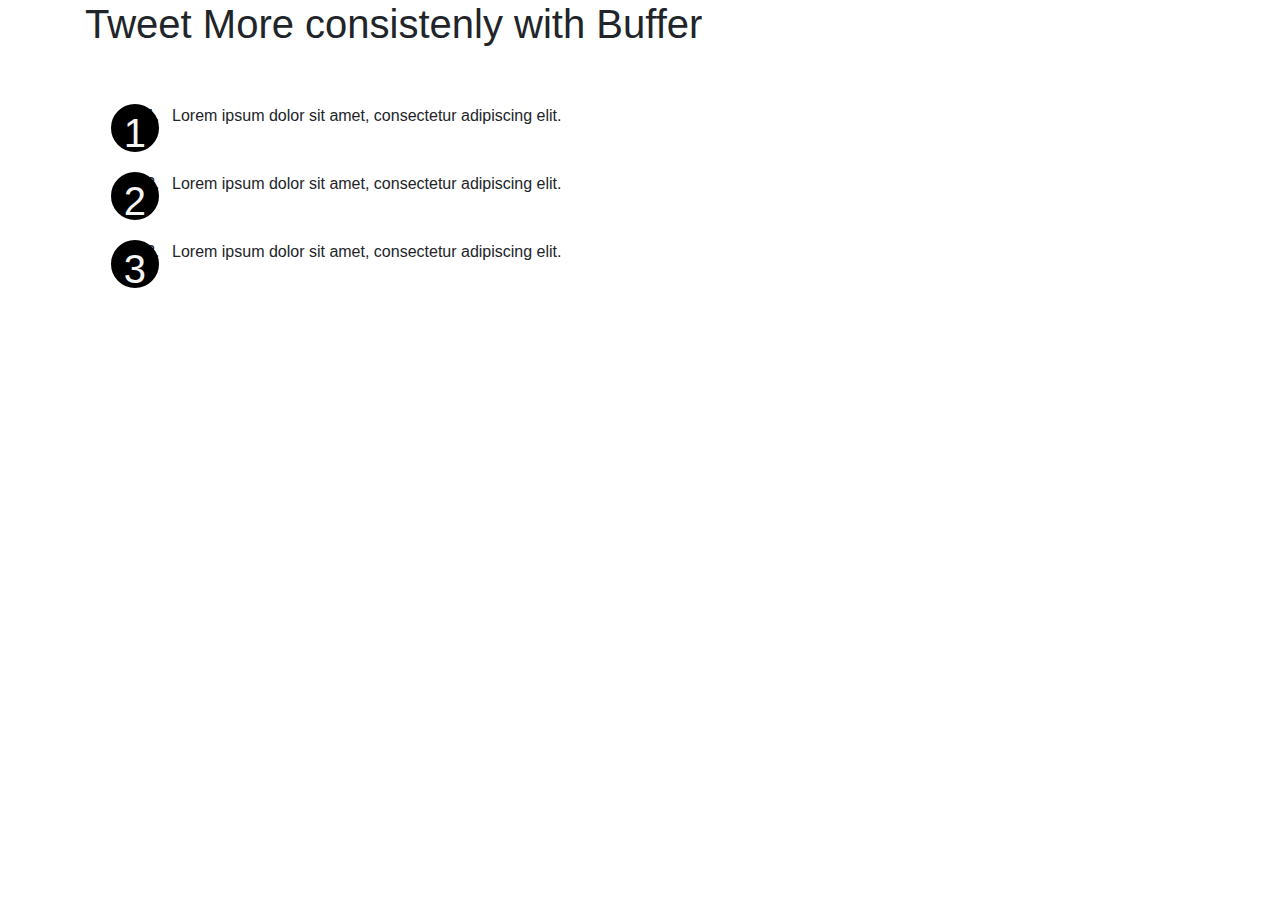
==== LandingPage/index.html @ 136f6d45 "commit" ====
<!DOCTYPE html>
<html lang="en" >

<head>

  <meta charset="UTF-8">
  <title>GYMNOS</title>

    <link rel="stylesheet"
          href="https://stackpath.bootstrapcdn.com/bootstrap/4.3.1/css/bootstrap.min.css"
          integrity="sha384-ggOyR0iXCbMQv3Xipma34MD+dH/1fQ784/j6cY/iJTQUOhcWr7x9JvoRxT2MZw1T"
          crossorigin="anonymous">
  <link rel="stylesheet" type="text/css" href="styles.css">

  
</head>



<body> 

    <div class="container">
        <h1>Tweet More consistenly with Buffer</h1>
        <br><br>

        <div class="container">
            <ol class="number-bulet">
                <li>Lorem ipsum dolor sit amet, consectetur adipiscing elit.</li>
                <li>Lorem ipsum dolor sit amet, consectetur adipiscing elit.</li>
                <li>Lorem ipsum dolor sit amet, consectetur adipiscing elit.</li>
            </ol>
        </div>

    </div>

    <script src="https://code.jquery.com/jquery-3.3.1.slim.min.js" integrity="sha384-q8i/X+965DzO0rT7abK41JStQIAqVgRVzpbzo5smXKp4YfRvH+8abtTE1Pi6jizo" crossorigin="anonymous"></script>
    <script src="https://cdnjs.cloudflare.com/ajax/libs/popper.js/1.14.7/umd/popper.min.js" integrity="sha384-UO2eT0CpHqdSJQ6hJty5KVphtPhzWj9WO1clHTMGa3JDZwrnQq4sF86dIHNDz0W1" crossorigin="anonymous"></script>
    <script src="https://stackpath.bootstrapcdn.com/bootstrap/4.3.1/js/bootstrap.min.js" integrity="sha384-JjSmVgyd0p3pXB1rRibZUAYoIIy6OrQ6VrjIEaFf/nJGzIxFDsf4x0xIM+B07jRM" crossorigin="anonymous"></script>

    
</body>
---- LandingPage/styles.css ----
.container{

}

ol.number-bulet {
  list-style-type: none;
  list-style-type: decimal;
  margin: 0;
  margin-left: 4em;
  padding: 0;
  counter-reset: li-counter;
}

ol.number-bulet > li{
  position: relative;
  margin-bottom: 20px;
  padding-left: 0.5em;
  min-height: 3em;
}
ol.number-bulet > li:before {
  position: absolute;
  top: 0;
  left: -1.33em;
  width: 1.2em;
  height: 1.2em;
  font-size: 2.5em;
  line-height: 1.2;
  text-align: center;
  color: #f5f5f5;
  border: 5px solid #000;
  border-radius: 50%;
  background-color: #000;
  content: counter(li-counter);
  counter-increment: li-counter;
}
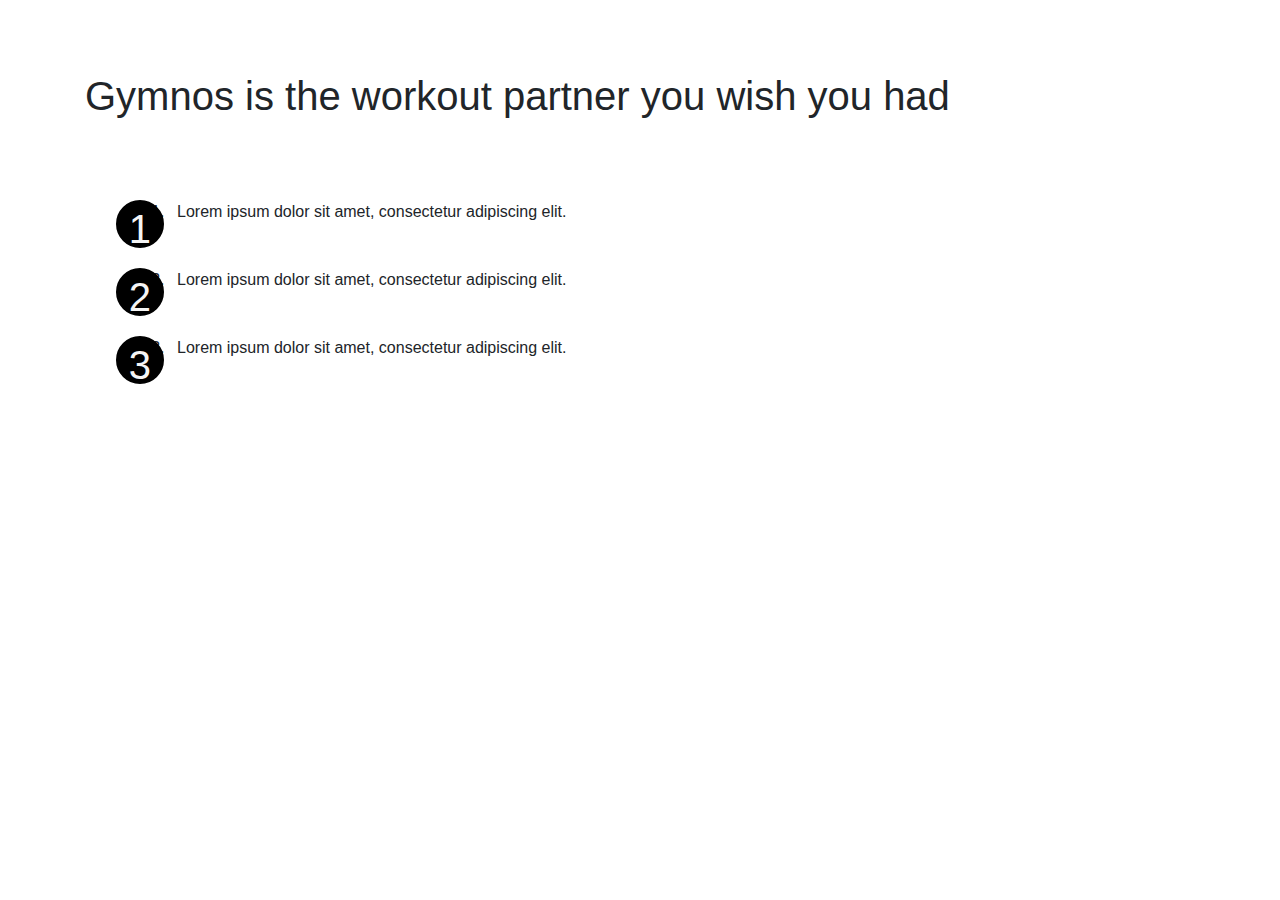
==== commit 1303448c: "added images" ====
--- a/LandingPage/index.html
+++ b/LandingPage/index.html
@@ -17,13 +17,14 @@
 
 
 
-<body> 
+<body>
 
     <div class="container">
-        <h1>Tweet More consistenly with Buffer</h1>
-        <br><br>
+        <br><br><br>
+        <h1>Gymnos is the workout partner you wish you had</h1>
+        <br><br><br>
 
-        <div class="container">
+        <div class="indent container">
             <ol class="number-bulet">
                 <li>Lorem ipsum dolor sit amet, consectetur adipiscing elit.</li>
                 <li>Lorem ipsum dolor sit amet, consectetur adipiscing elit.</li>
--- a/LandingPage/styles.css
+++ b/LandingPage/styles.css
@@ -1,6 +1,10 @@
 
 .container{
 
+}
+
+.indent{
+  padding-left: 20px;
 }
 
 ol.number-bulet {
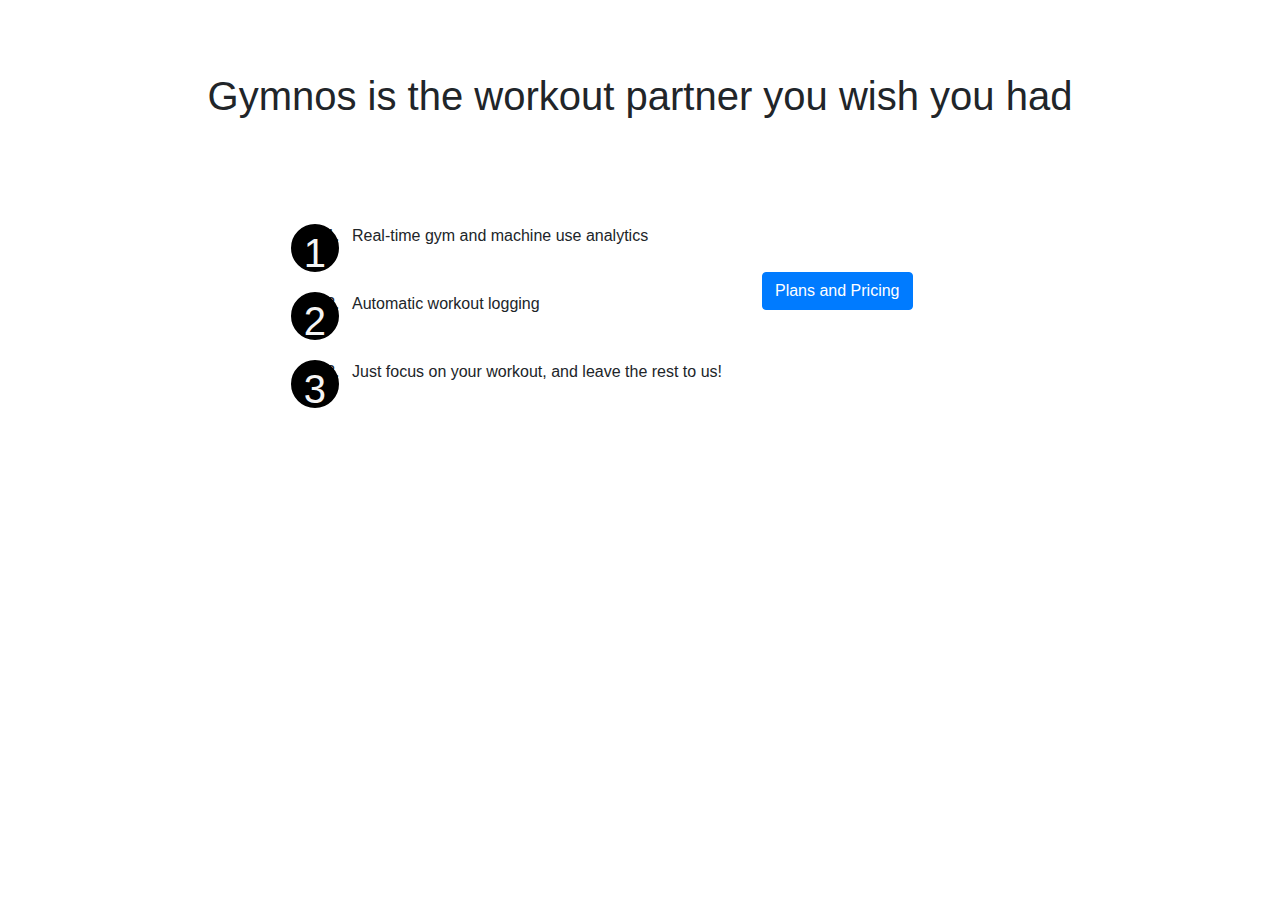
==== commit 15af72eb: "stuff" ====
--- a/LandingPage/index.html
+++ b/LandingPage/index.html
@@ -22,16 +22,23 @@
     <div class="container">
         <br><br><br>
         <h1>Gymnos is the workout partner you wish you had</h1>
-        <br><br><br>
+        <br><br><br><br>
 
         <div class="indent container">
-            <ol class="number-bulet">
-                <li>Lorem ipsum dolor sit amet, consectetur adipiscing elit.</li>
-                <li>Lorem ipsum dolor sit amet, consectetur adipiscing elit.</li>
-                <li>Lorem ipsum dolor sit amet, consectetur adipiscing elit.</li>
-            </ol>
+            <div class="col">
+                <ol class="number-bulet">
+                    <li>Real-time gym and machine use analytics</li>
+                    <li>Automatic workout logging</li>
+                    <li>Just focus on your workout, and leave the rest to us!</li>
+                </ol>
+                <div style="padding-left: 40px">
+                    <br><br>
+                    <button class="btn btn-primary">Plans and Pricing</button>
+                </div>
+            </div>
+
         </div>
-
+        <hr>
     </div>
 
     <script src="https://code.jquery.com/jquery-3.3.1.slim.min.js" integrity="sha384-q8i/X+965DzO0rT7abK41JStQIAqVgRVzpbzo5smXKp4YfRvH+8abtTE1Pi6jizo" crossorigin="anonymous"></script>
--- a/LandingPage/styles.css
+++ b/LandingPage/styles.css
@@ -1,16 +1,22 @@
 
 .container{
+  display: flex;
+  justify-content: center;
+  align-items: center;
+  flex-direction: column;
 
 }
 
 .indent{
-  padding-left: 20px;
+  padding-left: 180px;
+}
+
+.col{
+  display: flex;
+  flex-direction: row;
 }
 
 ol.number-bulet {
-  list-style-type: none;
-  list-style-type: decimal;
-  margin: 0;
   margin-left: 4em;
   padding: 0;
   counter-reset: li-counter;
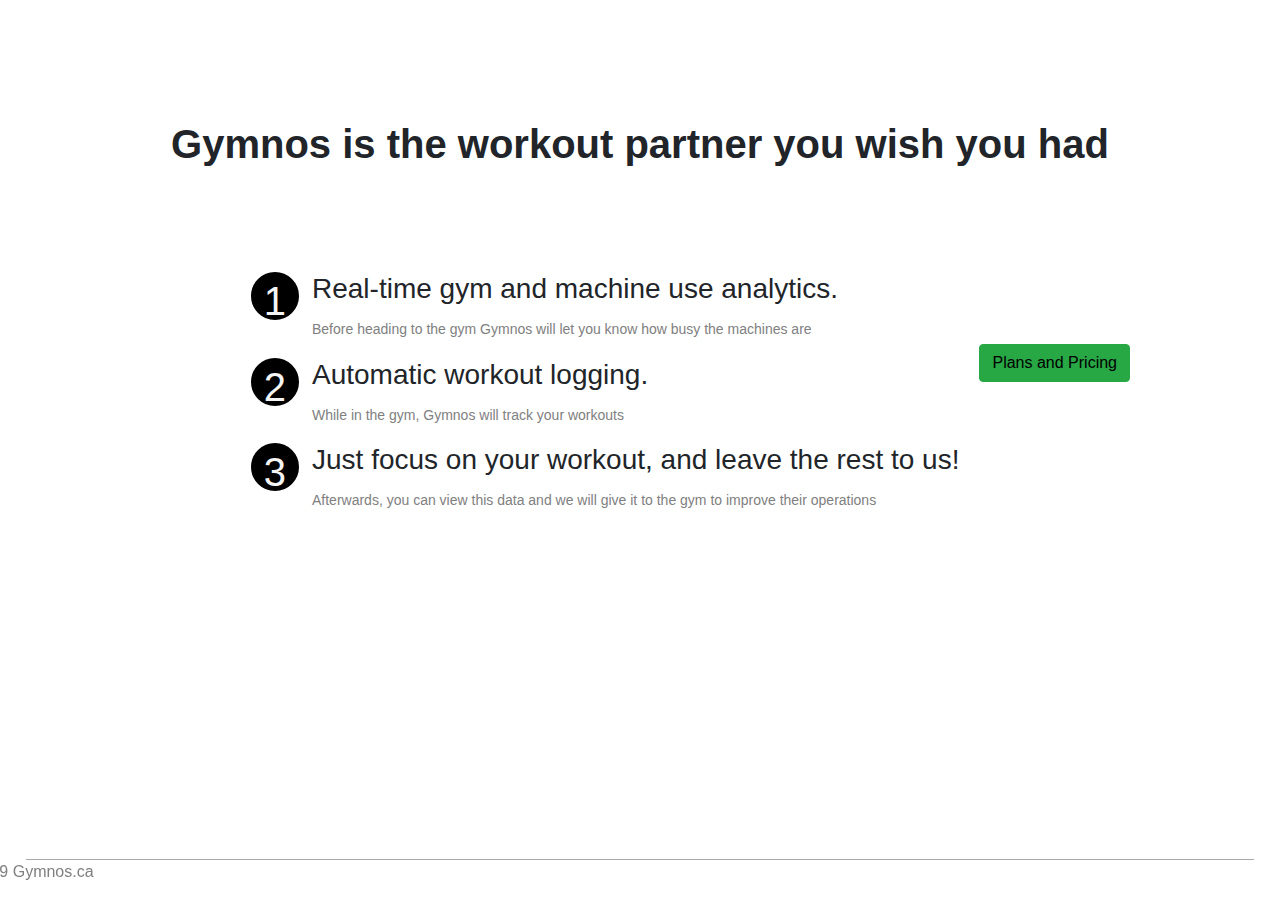
==== commit 90b85d4c: "almost" ====
--- a/LandingPage/index.html
+++ b/LandingPage/index.html
@@ -20,25 +20,39 @@
 <body>
 
     <div class="container">
-        <br><br><br>
-        <h1>Gymnos is the workout partner you wish you had</h1>
+        <br><br><br><br><br>
+        <h1><b>Gymnos is the workout partner you wish you had</b></h1>
         <br><br><br><br>
 
         <div class="indent container">
             <div class="col">
                 <ol class="number-bulet">
-                    <li>Real-time gym and machine use analytics</li>
-                    <li>Automatic workout logging</li>
-                    <li>Just focus on your workout, and leave the rest to us!</li>
+                    <li>
+                        <h3>Real-time gym and machine use analytics.</h3>
+                        <sub style="font-size: 14px; color: gray">Before heading to the gym Gymnos will let you know how busy the machines are</sub>
+                    </li>
+
+                    <li>
+                        <h3>Automatic workout logging.</h3>
+                        <sub style="font-size: 14px; color: gray">While in the gym, Gymnos will track your workouts</sub>
+                    </li>
+
+                    <li>
+                        <h3>Just focus on your workout, and leave the rest to us!</h3>
+                        <sub style="font-size: 14px; color: gray">Afterwards, you can view this data and we will give it to the gym to improve their operations</sub>
+                    </li>
                 </ol>
-                <div style="padding-left: 40px">
-                    <br><br>
-                    <button class="btn btn-primary">Plans and Pricing</button>
+                <div style="padding-left: 20px">
+                    <br><br><br>
+                    <button class="btn btn-success" style="color: black; border-radius: 4px">Plans and Pricing</button>
                 </div>
             </div>
+        </div>
+        <div class="footer">
+            <hr>
+            <p style="margin-left: -1230px; color: gray;">&copy; 2019 Gymnos.ca<p>
+        </div>
 
-        </div>
-        <hr>
     </div>
 
     <script src="https://code.jquery.com/jquery-3.3.1.slim.min.js" integrity="sha384-q8i/X+965DzO0rT7abK41JStQIAqVgRVzpbzo5smXKp4YfRvH+8abtTE1Pi6jizo" crossorigin="anonymous"></script>
--- a/LandingPage/styles.css
+++ b/LandingPage/styles.css
@@ -8,7 +8,26 @@
 }
 
 .indent{
-  padding-left: 180px;
+  padding-left: 140px;
+}
+
+hr {
+  border: 0;
+  clear: both;
+  display: block;
+  width: 96%;
+  background-color: darkgray;
+  height: 1px;
+  margin-bottom: 0;
+}
+
+.footer {
+  position: fixed;
+  left: 0;
+  bottom: 0;
+  width: 100%;
+  color: white;
+  text-align: center;
 }
 
 .col{
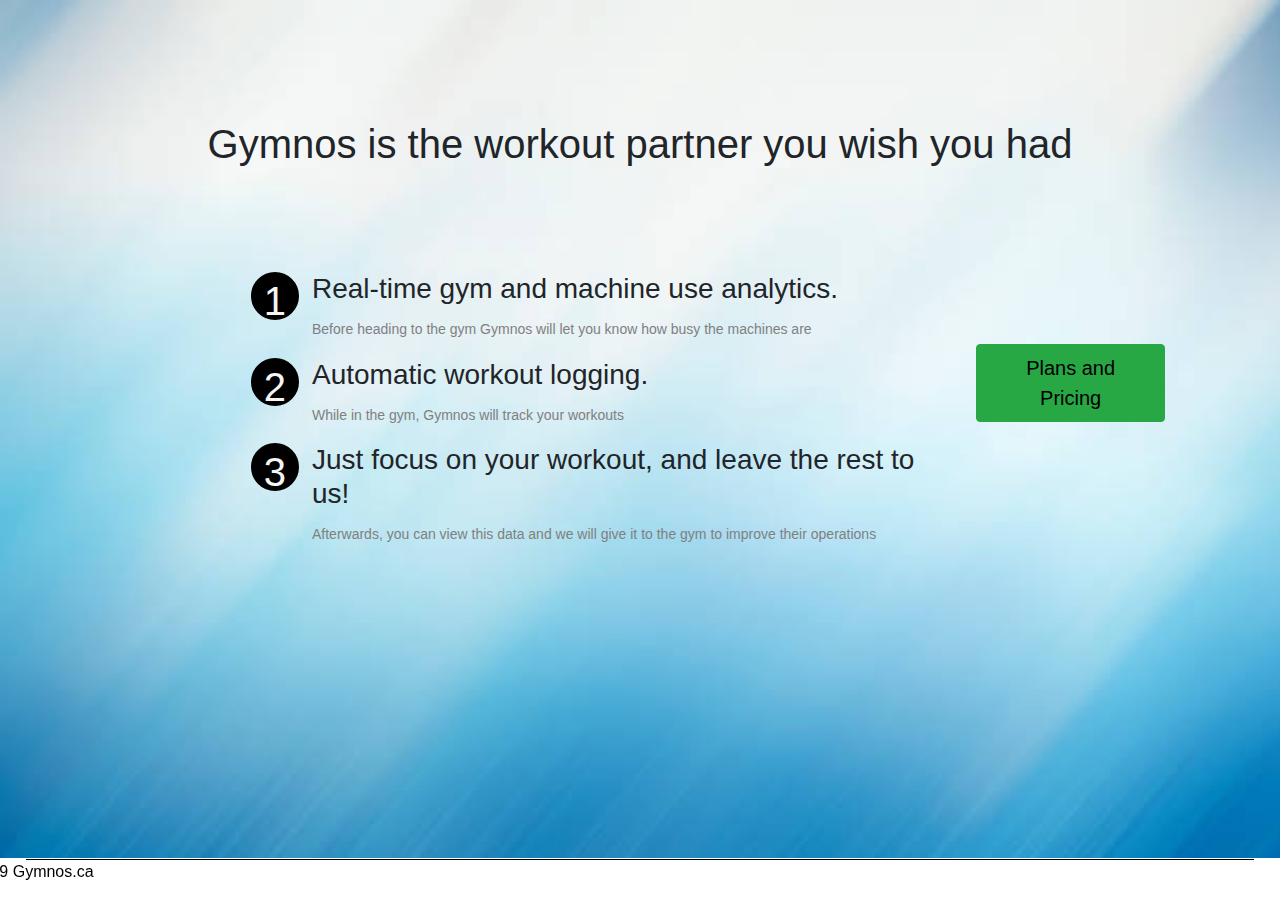
==== commit 347c1ab8: "first page complete" ====
--- a/LandingPage/index.html
+++ b/LandingPage/index.html
@@ -15,13 +15,12 @@
   
 </head>
 
-
-
 <body>
 
+<div class="background">
     <div class="container">
         <br><br><br><br><br>
-        <h1><b>Gymnos is the workout partner you wish you had</b></h1>
+        <h1>Gymnos is the workout partner you wish you had</h1>
         <br><br><br><br>
 
         <div class="indent container">
@@ -44,16 +43,17 @@
                 </ol>
                 <div style="padding-left: 20px">
                     <br><br><br>
-                    <button class="btn btn-success" style="color: black; border-radius: 4px">Plans and Pricing</button>
+                    <button class="btn btn-success btn-lg" style="color: black; border-radius: 4px">Plans and Pricing</button>
                 </div>
             </div>
         </div>
         <div class="footer">
             <hr>
-            <p style="margin-left: -1230px; color: gray;">&copy; 2019 Gymnos.ca<p>
+            <p style="margin-left: -1230px; color: black;">&copy; 2019 Gymnos.ca<p>
         </div>
 
     </div>
+</div>
 
     <script src="https://code.jquery.com/jquery-3.3.1.slim.min.js" integrity="sha384-q8i/X+965DzO0rT7abK41JStQIAqVgRVzpbzo5smXKp4YfRvH+8abtTE1Pi6jizo" crossorigin="anonymous"></script>
     <script src="https://cdnjs.cloudflare.com/ajax/libs/popper.js/1.14.7/umd/popper.min.js" integrity="sha384-UO2eT0CpHqdSJQ6hJty5KVphtPhzWj9WO1clHTMGa3JDZwrnQq4sF86dIHNDz0W1" crossorigin="anonymous"></script>
--- a/LandingPage/styles.css
+++ b/LandingPage/styles.css
@@ -1,4 +1,9 @@
 
+.background{
+  background: url("images/Gymnos background.jpg") no-repeat;
+  background-size: cover;
+  padding-bottom: 280px;
+}
 .container{
   display: flex;
   justify-content: center;
@@ -16,7 +21,7 @@
   clear: both;
   display: block;
   width: 96%;
-  background-color: darkgray;
+  background-color: black;
   height: 1px;
   margin-bottom: 0;
 }
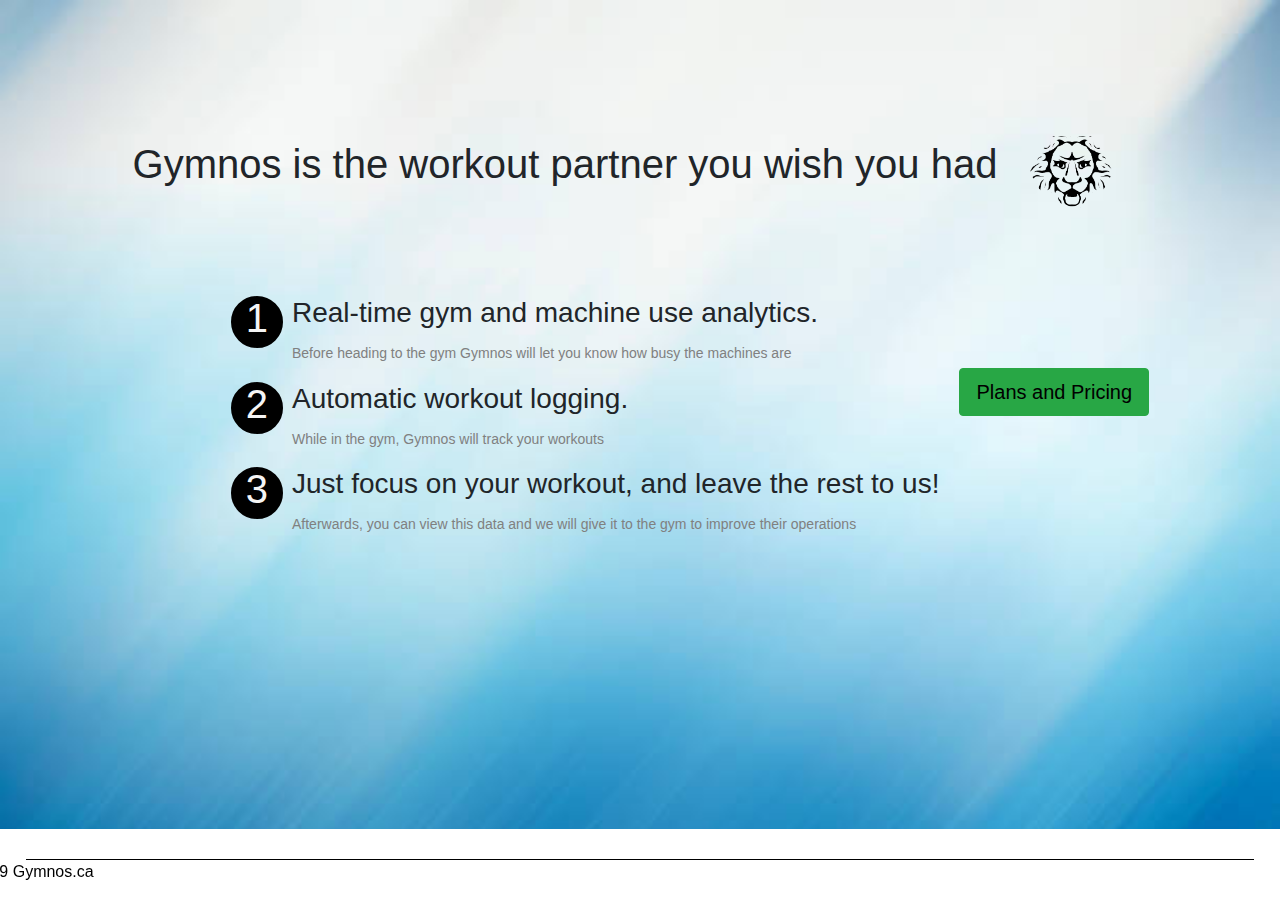
==== commit 60b3c049: "done" ====
--- a/LandingPage/index.html
+++ b/LandingPage/index.html
@@ -20,8 +20,11 @@
 <div class="background">
     <div class="container">
         <br><br><br><br><br>
-        <h1>Gymnos is the workout partner you wish you had</h1>
-        <br><br><br><br>
+        <div class="row">
+            <h1 style="padding-top: 20px">Gymnos is the workout partner you wish you had</h1>
+            <img src="images/transparent%20gymnos%20sticker.png" alt="Gymnos logo" style="width: 150px;">
+        </div>
+        <br><br><br>
 
         <div class="indent container">
             <div class="col">
@@ -43,7 +46,7 @@
                 </ol>
                 <div style="padding-left: 20px">
                     <br><br><br>
-                    <button class="btn btn-success btn-lg" style="color: black; border-radius: 4px">Plans and Pricing</button>
+                    <button onclick="window.location.href = 'contact.html';" class="btn btn-success btn-lg" style="color: black; border-radius: 4px">Plans and Pricing</button>
                 </div>
             </div>
         </div>
--- a/LandingPage/styles.css
+++ b/LandingPage/styles.css
@@ -2,7 +2,7 @@
 .background{
   background: url("images/Gymnos background.jpg") no-repeat;
   background-size: cover;
-  padding-bottom: 280px;
+  padding-bottom: 260px;
 }
 .container{
   display: flex;
@@ -13,7 +13,12 @@
 }
 
 .indent{
-  padding-left: 140px;
+  padding-left: 120px;
+}
+
+.row{
+  display: flex;
+  flex-direction: row;
 }
 
 hr {
@@ -56,10 +61,10 @@
   position: absolute;
   top: 0;
   left: -1.33em;
-  width: 1.2em;
-  height: 1.2em;
+  width: 1.3em;
+  height: 1.3em;
   font-size: 2.5em;
-  line-height: 1.2;
+  line-height: 0.85;
   text-align: center;
   color: #f5f5f5;
   border: 5px solid #000;
@@ -67,4 +72,23 @@
   background-color: #000;
   content: counter(li-counter);
   counter-increment: li-counter;
+}
+
+
+
+
+
+
+.contact {
+  padding-top: 350px;
+}
+
+
+.words {
+  width: 400px;
+  padding-bottom: 30px;
+  padding-top: 30px;
+  text-align: justify;
+  text-justify: inter-word;
+  font-size: 20px;
 }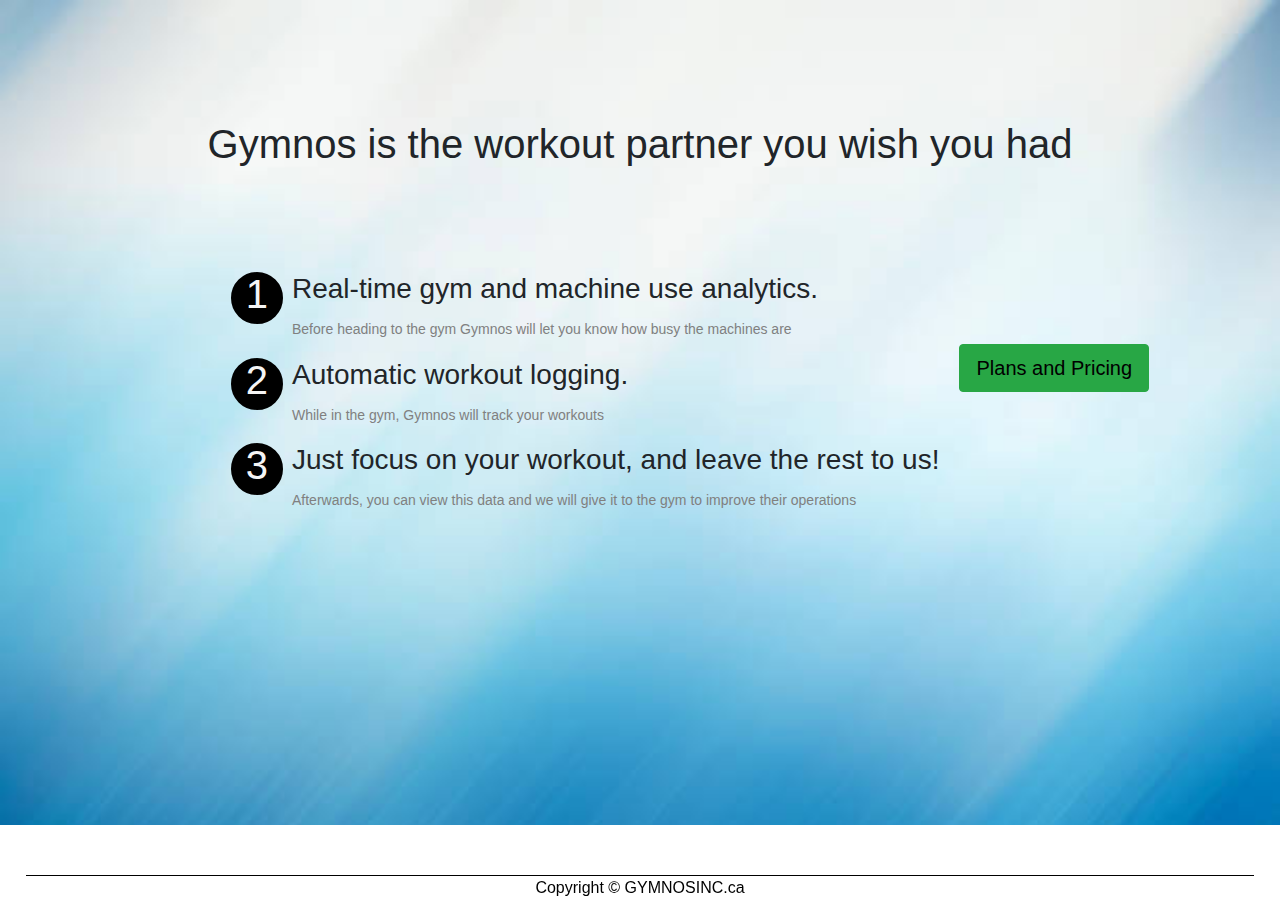
==== commit f3c96fd4: "commit" ====
--- a/LandingPage/index.html
+++ b/LandingPage/index.html
@@ -20,11 +20,8 @@
 <div class="background">
     <div class="container">
         <br><br><br><br><br>
-        <div class="row">
-            <h1 style="padding-top: 20px">Gymnos is the workout partner you wish you had</h1>
-            <img src="images/transparent%20gymnos%20sticker.png" alt="Gymnos logo" style="width: 150px;">
-        </div>
-        <br><br><br>
+        <h1>Gymnos is the workout partner you wish you had</h1>
+        <br><br><br><br>
 
         <div class="indent container">
             <div class="col">
@@ -46,13 +43,13 @@
                 </ol>
                 <div style="padding-left: 20px">
                     <br><br><br>
-                    <button onclick="window.location.href = 'contact.html';" class="btn btn-success btn-lg" style="color: black; border-radius: 4px">Plans and Pricing</button>
+                    <button class="btn btn-success btn-lg" style="color: black; border-radius: 4px">Plans and Pricing</button>
                 </div>
             </div>
         </div>
-        <div class="footer">
+        <div class="footer" style="color: black">
             <hr>
-            <p style="margin-left: -1230px; color: black;">&copy; 2019 Gymnos.ca<p>
+            Copyright &copy; GYMNOSINC.ca
         </div>
 
     </div>
--- a/LandingPage/styles.css
+++ b/LandingPage/styles.css
@@ -2,7 +2,7 @@
 .background{
   background: url("images/Gymnos background.jpg") no-repeat;
   background-size: cover;
-  padding-bottom: 260px;
+  padding-bottom: 280px;
 }
 .container{
   display: flex;
@@ -14,11 +14,6 @@
 
 .indent{
   padding-left: 120px;
-}
-
-.row{
-  display: flex;
-  flex-direction: row;
 }
 
 hr {
@@ -79,13 +74,17 @@
 
 
 
+
+
+
 .contact {
-  padding-top: 350px;
+  padding-top: 210px;
 }
 
 
 .words {
-  width: 400px;
+  font-family: Cambria, Cochin, Georgia, Times, 'Times New Roman', serif;
+  width: 600px;
   padding-bottom: 30px;
   padding-top: 30px;
   text-align: justify;
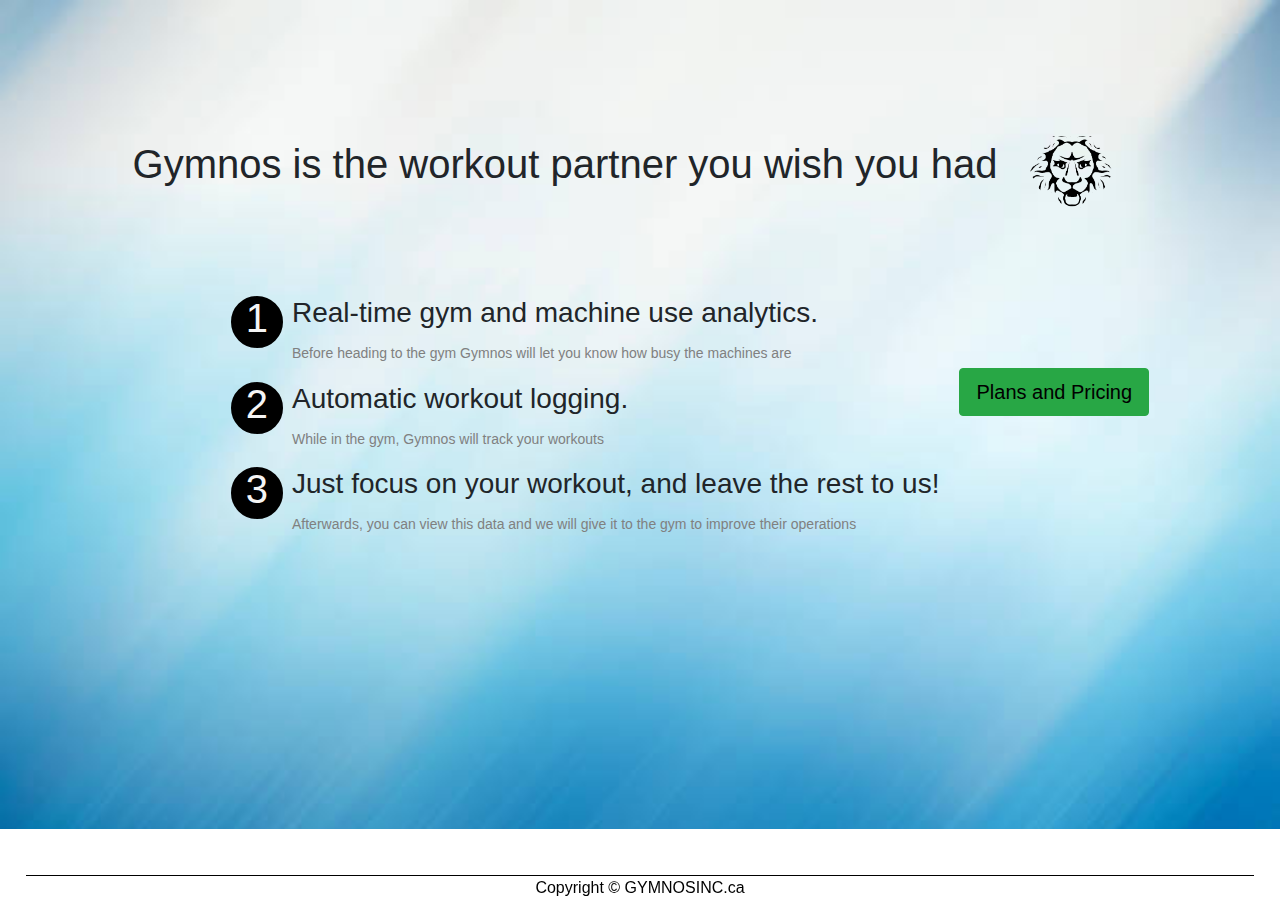
==== commit 43eb6e4b: "Merge branch 'master' of https://github.com/Natu09/LandingPage" ====
--- a/LandingPage/index.html
+++ b/LandingPage/index.html
@@ -20,8 +20,11 @@
 <div class="background">
     <div class="container">
         <br><br><br><br><br>
-        <h1>Gymnos is the workout partner you wish you had</h1>
-        <br><br><br><br>
+        <div class="row">
+            <h1 style="padding-top: 20px">Gymnos is the workout partner you wish you had</h1>
+            <img src="images/transparent%20gymnos%20sticker.png" alt="Gymnos logo" style="width: 150px;">
+        </div>
+        <br><br><br>
 
         <div class="indent container">
             <div class="col">
@@ -43,7 +46,7 @@
                 </ol>
                 <div style="padding-left: 20px">
                     <br><br><br>
-                    <button class="btn btn-success btn-lg" style="color: black; border-radius: 4px">Plans and Pricing</button>
+                    <button onclick="window.location.href = 'contact.html';" class="btn btn-success btn-lg" style="color: black; border-radius: 4px">Plans and Pricing</button>
                 </div>
             </div>
         </div>
--- a/LandingPage/styles.css
+++ b/LandingPage/styles.css
@@ -2,7 +2,7 @@
 .background{
   background: url("images/Gymnos background.jpg") no-repeat;
   background-size: cover;
-  padding-bottom: 280px;
+  padding-bottom: 260px;
 }
 .container{
   display: flex;
@@ -14,6 +14,11 @@
 
 .indent{
   padding-left: 120px;
+}
+
+.row{
+  display: flex;
+  flex-direction: row;
 }
 
 hr {
@@ -74,9 +79,6 @@
 
 
 
-
-
-
 .contact {
   padding-top: 210px;
 }
